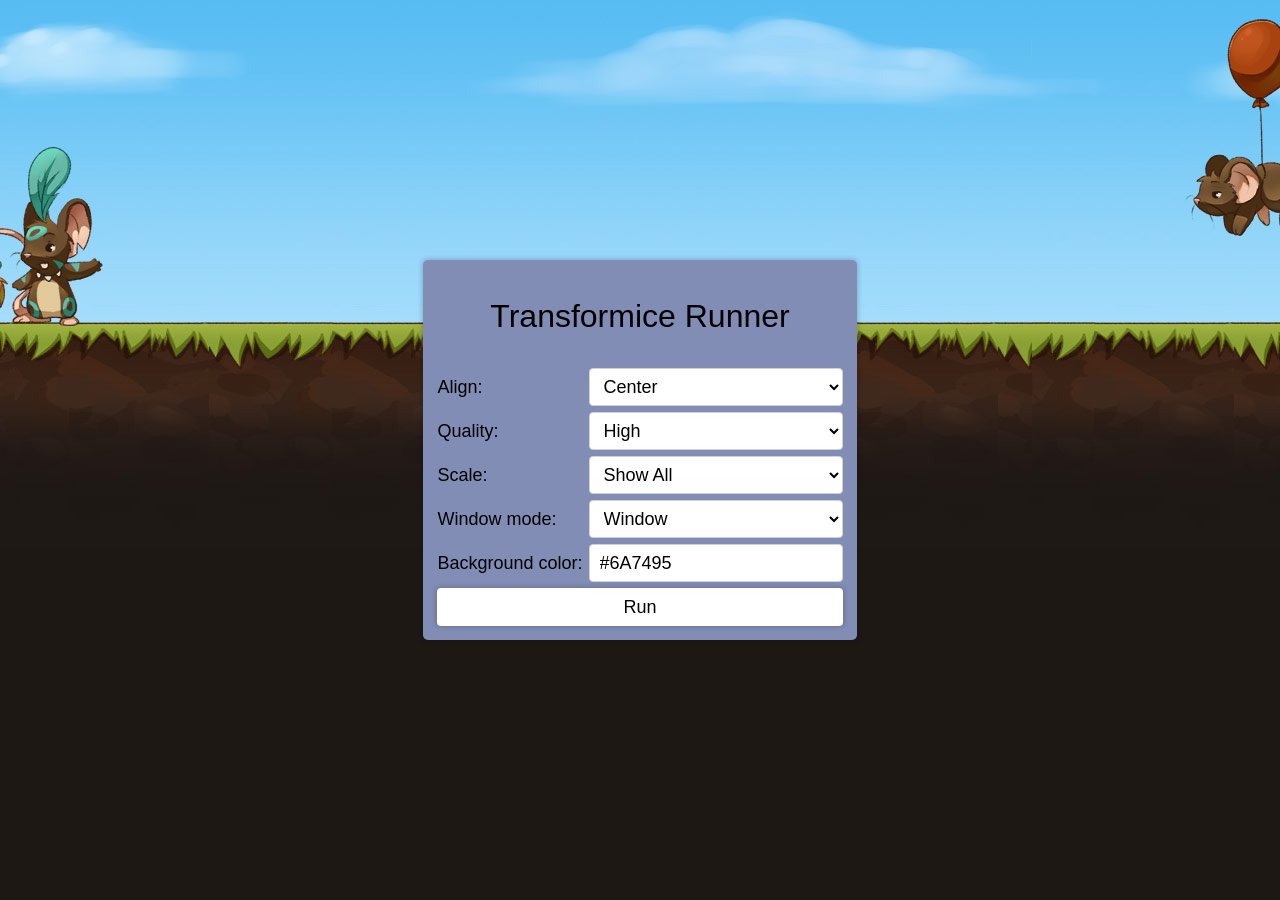
==== index.html @ 54b58c34 "Replace starter.html with index.html" ====
<!DOCTYPE html>

<html lang="en">

<head>
	<meta charset="utf-8" />
	<title>Transformice Runner by expwez/qweqwenoob</title>
	<link rel="stylesheet" href="style.css" type="text/css" />
	<script type="text/javascript" src="starter.js"></script>
</head>

<body id="body">
	<div class="page">
		<div id="container" class="container">
			<h1 class="header">Transformice Runner</h1>
			<table>
				<tr>
					<td>
						Align:
					</td>
					<td>
						<select id="alignSelect">
							<option value="c" selected>Center</option>
							<option value="t">Top</option>
							<option value="l">Left</option>
							<option value="r">Right</option>
							<option value="b">Bottom</option>
						</select>
					</td>
				</tr>
				<tr>
					<td>
						Quality:
					</td>
					<td>
						<select id="qualitySelect">
							<option value="low" title="Favors playback speed over appearance and never uses anti-aliasing.">
								Low
							</option>
							<option value="autolow" title="Emphasizes speed at first but improves appearance whenever possible. Playback begins with anti-aliasing turned off. If Flash Player detects that the processor can handle it, anti-aliasing is turned on.">
								AutoLow
							</option>
							<option value="autohigh" title="Emphasizes playback speed and appearance equally at first but sacrifices appearance for playback speed if necessary. Playback begins with anti-aliasing turned on. If the actual frame rate drops below the specified frame rate, anti-aliasing is turned off to improve playback speed.">
								AutoHigh
							</option>
							<option value="medium" title="Applies some anti-aliasing and does not smooth bitmaps. It produces a better quality than the Low setting, but lower quality than the High setting.">
								Medium
							</option>
							<option value="high" title="Favors appearance over playback speed and always applies anti-aliasing. If the movie does not contain animation, bitmaps are smoothed; if the movie has animation, bitmaps are not smoothed."
							 selected>
								High
							</option>
							<option value="best" title="Provides the best display quality and does not consider playback speed. All output is anti-aliased and all bitmaps are smoothed.">
								Best
							</option>
						</select>
					</td>
				</tr>
				<tr>
					<td>
						Scale:
					</td>
					<td>
						<select id="scaleSelect">
							<option value="default" title="Makes the entire SWF file visible in the specified area without distortion, while maintaining the original aspect ratio of the movie. Borders can appear on two sides of the movie." selected>
								Show All
							</option>
							<option value="noborder" title="Scales the SWF file to fill the specified area, while maintaining the original aspect ratio of the file. Flash Player can crop the content, but no distortion occurs.">
								No Border
							</option>
							<option value="exactfit" title="Makes the entire SWF file visible in the specified area without trying to preserve the original aspect ratio. Distortion can occur.">
								Exact Fit
							</option>
							<option value="noscale" title="Prevents the SWF file from scaling to fit the area of the OBJECT or EMBED tag. Cropping can occur."
							 >
								No Scale
							</option>
						</select>
					</td>
				</tr>
				<tr>
					<td>
						Window mode:
					</td>
					<td>
						<select id="wmodeSelect">
							<option value="window" title="The SWF content plays in its own rectangle (''window'') on a web page. The browser determines how the SWF content is layered against other HTML elements. With this value, you cannot explicitly specify if SWF content appears above or below other HTML elements on the page.">
								Window
							</option>
							<option value="direct" title="Use direct to path rendering. This attribute bypasses compositing in the screen buffer and renders the SWF content directly to the screen. This wmode value is recommended to provide the best performance for content playback. It enables hardware accelerated presentation of SWF content that uses Stage Video or Stage 3D.">
								Direct
							</option>
							<option value="opaque" title="The SWF content is layered together with other HTML elements on the page. The SWF file is opaque and hides everything layered behind it on the page.">
								Opaque
							</option>
							<option value="transparent" title="The SWF content is layered together with other HTML elements on the page. The SWF file background color (Stage color) is transparent. HTML elements beneath the SWF file are visible through any transparent areas of the SWF, with alpha blending.">
								Transparent
							</option>
							<option value="gpu" title="Use additional hardware acceleration on some Internet-connected TVs and mobile devices. In contrast to other wmode values, pixel fidelity for display list graphics is not guaranteed.">
								GPU
							</option>
						</select>
					</td>
				</tr>
				<tr>
					<td>
						Background color:
					</td>
					<td>
						<input type="text" id="bgcolortInput" value="#6A7495" />
					</td>
				</tr>
				<tr>
					<td colspan="2">
						<button id="runBtn">Run</button>
					</td>
				</tr>

			</table>
		</div>
	</div>
</body>

</html>
---- style.css ----
* {
    line-height: 1.6;
    font-weight: 400;
    font-family: "Raleway", "HelveticaNeue", "Helvetica Neue", Helvetica, Arial, sans-serif;
    color: #222;

    font-size: 18px;
    color: black
}

html {
	height: 100%;
}

.page {
    background: url("./background.jpg") no-repeat top;
	display: flex;
	align-items: center;
	justify-content: center;
	height: 100%;
	margin: 0;
}

body {
    margin: 0 0 0 0;
    background: #1e1815;
    height: 100%;
    width: 100%;
}

select {
    width: 100%;
}

input {
    -webkit-box-sizing: border-box;
    -moz-box-sizing: border-box;
    box-sizing: border-box;
    width: 100%;
}

td {
    padding: 2px;
}

.container {
    background: #818DB5;
    border-radius: 5px;
    box-shadow: 0 0 5px 1px rgba(0, 0, 0, 0.2);
    text-align: left;
    padding: 10px;
}
    

input, select {
    height: 38px;
    padding: 6px 10px;
    background-color: white;
    border: 1px solid #D1D1D1;
    border-radius: 4px;
    box-sizing: border-box;
}

button {
    height: 38px;
    padding: 0 30px;
    background-color: white;
    border-radius: 4px;
    border: 0px solid #bbb;
    cursor: pointer;
    box-sizing: border-box;
    box-shadow: 0 0 5px 1px rgba(0, 0, 0, 0.2);
    width: 100%;
}

.header {
    text-align: center;
    font-size: 32px;
    font-weight: 300;
}
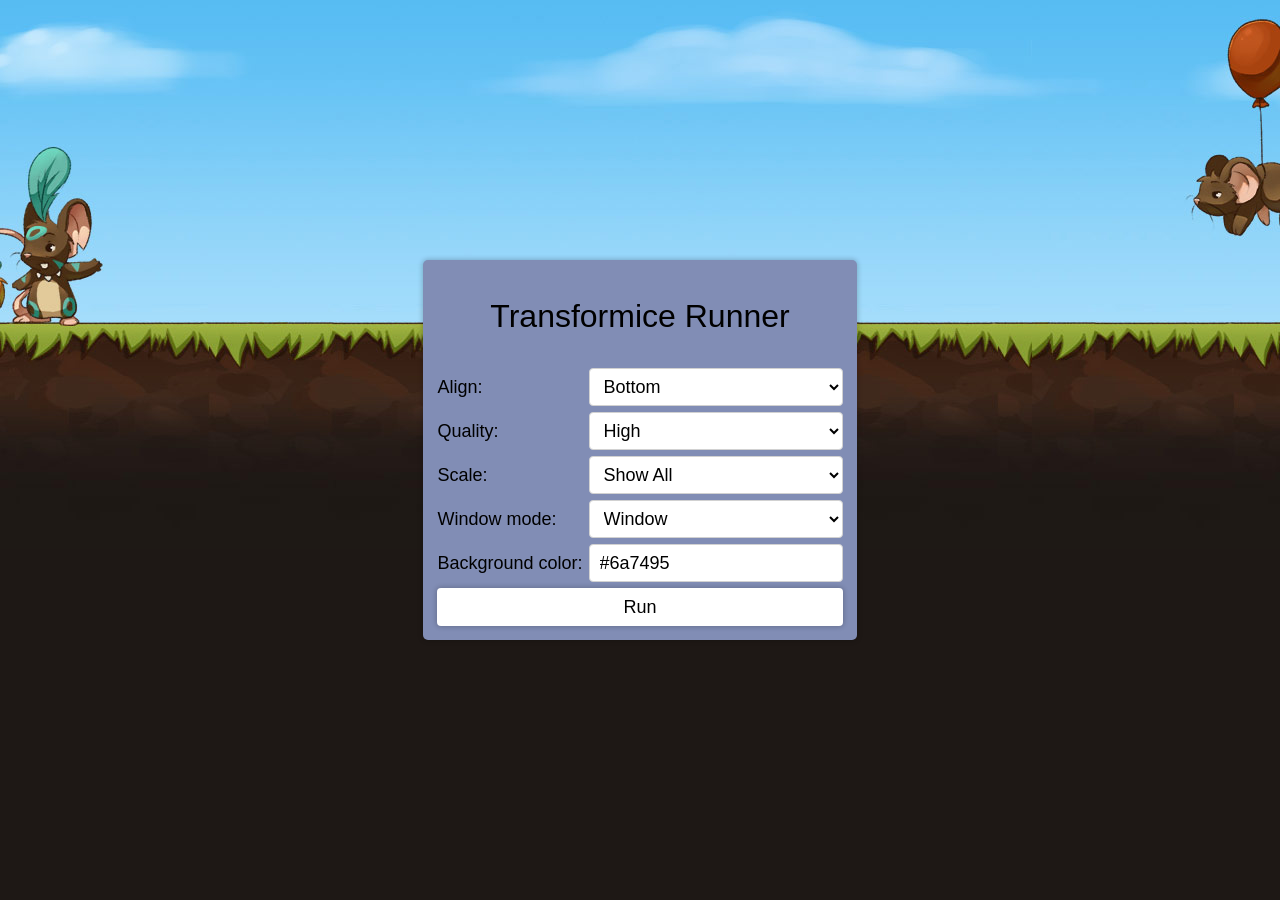
==== commit ab78e30d: "Add able to set up without cookies" ====
--- a/index.html
+++ b/index.html
@@ -6,6 +6,7 @@
 	<meta charset="utf-8" />
 	<title>Transformice Runner by expwez/qweqwenoob</title>
 	<link rel="stylesheet" href="style.css" type="text/css" />
+	<script type="text/javascript" src="settings.js"></script>
 	<script type="text/javascript" src="starter.js"></script>
 </head>
 
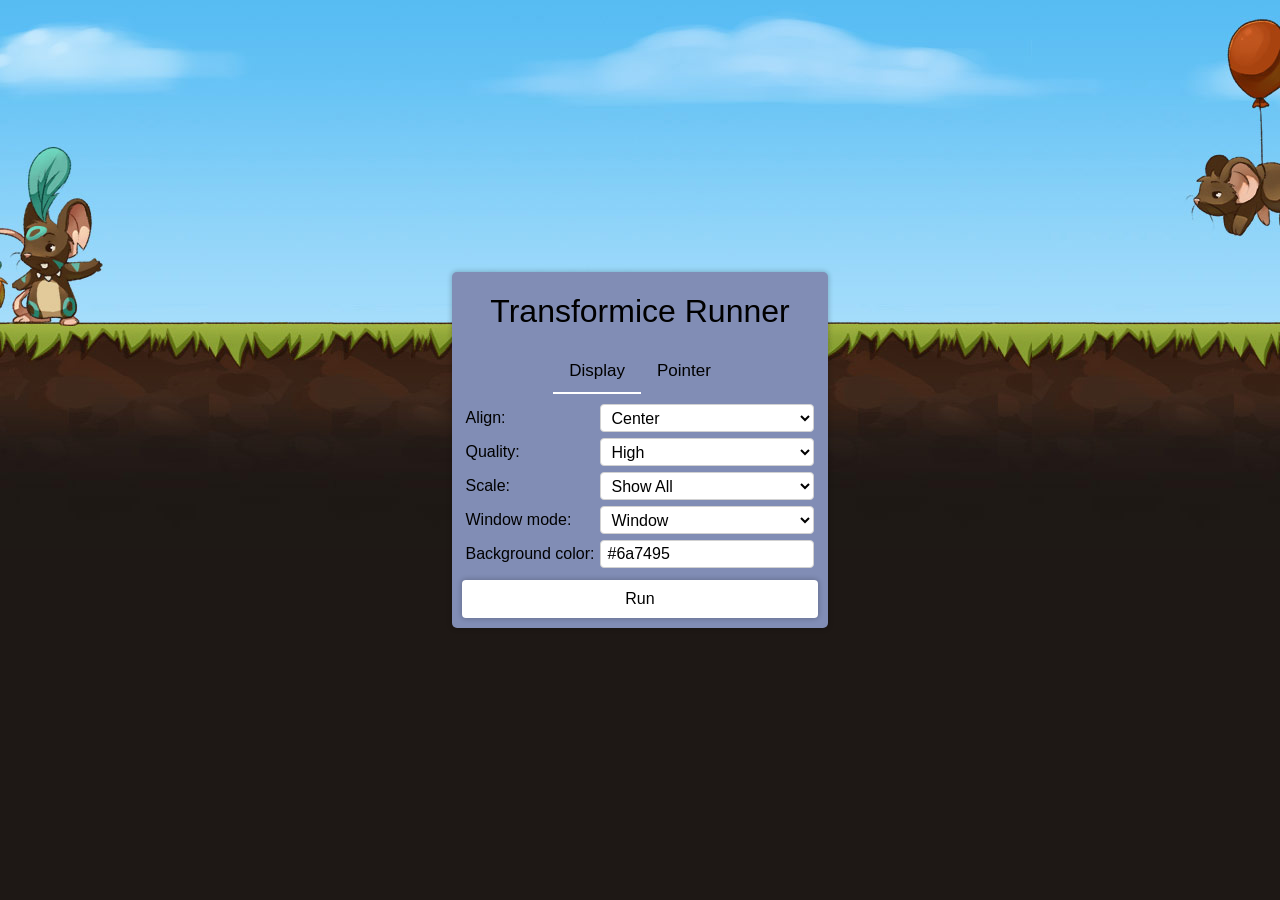
==== commit ae04ca9d: "Add pointer and some visual changes" ====
--- a/index.html
+++ b/index.html
@@ -6,6 +6,8 @@
 	<meta charset="utf-8" />
 	<title>Transformice Runner by expwez/qweqwenoob</title>
 	<link rel="stylesheet" href="style.css" type="text/css" />
+	<link rel="stylesheet" href="tabs/tabs.css" type="text/css" />
+	<script type="text/javascript" src="tabs/tabs.js"></script>
 	<script type="text/javascript" src="settings.js"></script>
 	<script type="text/javascript" src="starter.js"></script>
 </head>
@@ -14,112 +16,174 @@
 	<div class="page">
 		<div id="container" class="container">
 			<h1 class="header">Transformice Runner</h1>
-			<table>
-				<tr>
-					<td>
-						Align:
-					</td>
-					<td>
-						<select id="alignSelect">
-							<option value="c" selected>Center</option>
-							<option value="t">Top</option>
-							<option value="l">Left</option>
-							<option value="r">Right</option>
-							<option value="b">Bottom</option>
-						</select>
-					</td>
-				</tr>
-				<tr>
-					<td>
-						Quality:
-					</td>
-					<td>
-						<select id="qualitySelect">
-							<option value="low" title="Favors playback speed over appearance and never uses anti-aliasing.">
-								Low
-							</option>
-							<option value="autolow" title="Emphasizes speed at first but improves appearance whenever possible. Playback begins with anti-aliasing turned off. If Flash Player detects that the processor can handle it, anti-aliasing is turned on.">
-								AutoLow
-							</option>
-							<option value="autohigh" title="Emphasizes playback speed and appearance equally at first but sacrifices appearance for playback speed if necessary. Playback begins with anti-aliasing turned on. If the actual frame rate drops below the specified frame rate, anti-aliasing is turned off to improve playback speed.">
-								AutoHigh
-							</option>
-							<option value="medium" title="Applies some anti-aliasing and does not smooth bitmaps. It produces a better quality than the Low setting, but lower quality than the High setting.">
-								Medium
-							</option>
-							<option value="high" title="Favors appearance over playback speed and always applies anti-aliasing. If the movie does not contain animation, bitmaps are smoothed; if the movie has animation, bitmaps are not smoothed."
-							 selected>
-								High
-							</option>
-							<option value="best" title="Provides the best display quality and does not consider playback speed. All output is anti-aliased and all bitmaps are smoothed.">
-								Best
-							</option>
-						</select>
-					</td>
-				</tr>
-				<tr>
-					<td>
-						Scale:
-					</td>
-					<td>
-						<select id="scaleSelect">
-							<option value="default" title="Makes the entire SWF file visible in the specified area without distortion, while maintaining the original aspect ratio of the movie. Borders can appear on two sides of the movie." selected>
-								Show All
-							</option>
-							<option value="noborder" title="Scales the SWF file to fill the specified area, while maintaining the original aspect ratio of the file. Flash Player can crop the content, but no distortion occurs.">
-								No Border
-							</option>
-							<option value="exactfit" title="Makes the entire SWF file visible in the specified area without trying to preserve the original aspect ratio. Distortion can occur.">
-								Exact Fit
-							</option>
-							<option value="noscale" title="Prevents the SWF file from scaling to fit the area of the OBJECT or EMBED tag. Cropping can occur."
-							 >
-								No Scale
-							</option>
-						</select>
-					</td>
-				</tr>
-				<tr>
-					<td>
-						Window mode:
-					</td>
-					<td>
-						<select id="wmodeSelect">
-							<option value="window" title="The SWF content plays in its own rectangle (''window'') on a web page. The browser determines how the SWF content is layered against other HTML elements. With this value, you cannot explicitly specify if SWF content appears above or below other HTML elements on the page.">
-								Window
-							</option>
-							<option value="direct" title="Use direct to path rendering. This attribute bypasses compositing in the screen buffer and renders the SWF content directly to the screen. This wmode value is recommended to provide the best performance for content playback. It enables hardware accelerated presentation of SWF content that uses Stage Video or Stage 3D.">
-								Direct
-							</option>
-							<option value="opaque" title="The SWF content is layered together with other HTML elements on the page. The SWF file is opaque and hides everything layered behind it on the page.">
-								Opaque
-							</option>
-							<option value="transparent" title="The SWF content is layered together with other HTML elements on the page. The SWF file background color (Stage color) is transparent. HTML elements beneath the SWF file are visible through any transparent areas of the SWF, with alpha blending.">
-								Transparent
-							</option>
-							<option value="gpu" title="Use additional hardware acceleration on some Internet-connected TVs and mobile devices. In contrast to other wmode values, pixel fidelity for display list graphics is not guaranteed.">
-								GPU
-							</option>
-						</select>
-					</td>
-				</tr>
-				<tr>
-					<td>
-						Background color:
-					</td>
-					<td>
-						<input type="text" id="bgcolortInput" value="#6A7495" />
-					</td>
-				</tr>
-				<tr>
-					<td colspan="2">
-						<button id="runBtn">Run</button>
-					</td>
-				</tr>
 
-			</table>
+			<div class="tabs">
+				<div class="tab">
+					<button class="tablinks active">Display</button>
+					<button class="tablinks">Pointer</button>
+				</div>
+
+
+				<div class="tab-content">
+					<table>
+						<tr>
+							<td>
+								Align:
+							</td>
+							<td>
+								<select id="alignSelect">
+									<option value="c" selected>Center</option>
+									<option value="t">Top</option>
+									<option value="l">Left</option>
+									<option value="r">Right</option>
+									<option value="b">Bottom</option>
+								</select>
+							</td>
+						</tr>
+						<tr>
+							<td>
+								Quality:
+							</td>
+							<td>
+								<select id="qualitySelect">
+									<option value="low"
+										title="Favors playback speed over appearance and never uses anti-aliasing.">
+										Low
+									</option>
+									<option value="autolow"
+										title="Emphasizes speed at first but improves appearance whenever possible. Playback begins with anti-aliasing turned off. If Flash Player detects that the processor can handle it, anti-aliasing is turned on.">
+										AutoLow
+									</option>
+									<option value="autohigh"
+										title="Emphasizes playback speed and appearance equally at first but sacrifices appearance for playback speed if necessary. Playback begins with anti-aliasing turned on. If the actual frame rate drops below the specified frame rate, anti-aliasing is turned off to improve playback speed.">
+										AutoHigh
+									</option>
+									<option value="medium"
+										title="Applies some anti-aliasing and does not smooth bitmaps. It produces a better quality than the Low setting, but lower quality than the High setting.">
+										Medium
+									</option>
+									<option value="high"
+										title="Favors appearance over playback speed and always applies anti-aliasing. If the movie does not contain animation, bitmaps are smoothed; if the movie has animation, bitmaps are not smoothed."
+										selected>
+										High
+									</option>
+									<option value="best"
+										title="Provides the best display quality and does not consider playback speed. All output is anti-aliased and all bitmaps are smoothed.">
+										Best
+									</option>
+								</select>
+							</td>
+						</tr>
+						<tr>
+							<td>
+								Scale:
+							</td>
+							<td>
+								<select id="scaleSelect">
+									<option value="default"
+										title="Makes the entire SWF file visible in the specified area without distortion, while maintaining the original aspect ratio of the movie. Borders can appear on two sides of the movie."
+										selected>
+										Show All
+									</option>
+									<option value="noborder"
+										title="Scales the SWF file to fill the specified area, while maintaining the original aspect ratio of the file. Flash Player can crop the content, but no distortion occurs.">
+										No Border
+									</option>
+									<option value="exactfit"
+										title="Makes the entire SWF file visible in the specified area without trying to preserve the original aspect ratio. Distortion can occur.">
+										Exact Fit
+									</option>
+									<option value="noscale"
+										title="Prevents the SWF file from scaling to fit the area of the OBJECT or EMBED tag. Cropping can occur.">
+										No Scale
+									</option>
+								</select>
+							</td>
+						</tr>
+						<tr>
+							<td>
+								Window mode:
+							</td>
+							<td>
+								<select id="wmodeSelect">
+									<option value="window"
+										title="The SWF content plays in its own rectangle (''window'') on a web page. The browser determines how the SWF content is layered against other HTML elements. With this value, you cannot explicitly specify if SWF content appears above or below other HTML elements on the page.">
+										Window
+									</option>
+									<option value="direct"
+										title="Use direct to path rendering. This attribute bypasses compositing in the screen buffer and renders the SWF content directly to the screen. This wmode value is recommended to provide the best performance for content playback. It enables hardware accelerated presentation of SWF content that uses Stage Video or Stage 3D.">
+										Direct
+									</option>
+									<option value="opaque"
+										title="The SWF content is layered together with other HTML elements on the page. The SWF file is opaque and hides everything layered behind it on the page.">
+										Opaque
+									</option>
+									<option value="transparent"
+										title="The SWF content is layered together with other HTML elements on the page. The SWF file background color (Stage color) is transparent. HTML elements beneath the SWF file are visible through any transparent areas of the SWF, with alpha blending.">
+										Transparent
+									</option>
+									<option value="gpu"
+										title="Use additional hardware acceleration on some Internet-connected TVs and mobile devices. In contrast to other wmode values, pixel fidelity for display list graphics is not guaranteed.">
+										GPU
+									</option>
+								</select>
+							</td>
+						</tr>
+						<tr>
+							<td>
+								Background color:
+							</td>
+							<td>
+								<input type="text" id="bgcolortInput" value="#6A7495" />
+							</td>
+						</tr>
+					</table>
+				</div>
+
+				<div class="tab-content">
+					<table>
+						<tr>
+							<td>
+								Pointer toggle shortcut:
+							</td>
+							<td>
+								<input type="number" min="0" max="200" value="113" id="pointerHotkeyInput" />
+							</td>
+						</tr>
+						<tr>
+							<td>
+								Pointer Size (in px):
+							</td>
+							<td>
+								<input type="number" min="0" max="100" value="10" id="pointerSizeInput" />
+							</td>
+						</tr>
+						<tr>
+							<td>
+								Pointer Opacity:
+							</td>
+							<td>
+								<input type="number" min="0" max="100" value="80" id="pointerOpacityInput" />
+							</td>
+						</tr>
+						<tr>
+							<td>
+								Pointer:
+							</td>
+							<td>
+								<input type="checkbox" id="pointerInput" checked />
+							</td>
+						</tr>
+					</table>
+				</div>
+
+			</div>
+
+			<button class="button" id="runBtn">Run</button>
 		</div>
 	</div>
+	<span class="dot" id="dot"></span>
+
 </body>
 
 </html>
--- a/style.css
+++ b/style.css
@@ -4,7 +4,7 @@
     font-family: "Raleway", "HelveticaNeue", "Helvetica Neue", Helvetica, Arial, sans-serif;
     color: #222;
 
-    font-size: 18px;
+    font-size: 16px;
     color: black
 }
 
@@ -39,6 +39,10 @@
     width: 100%;
 }
 
+table {
+    width: 100%;
+}
+
 td {
     padding: 2px;
 }
@@ -49,19 +53,22 @@
     box-shadow: 0 0 5px 1px rgba(0, 0, 0, 0.2);
     text-align: left;
     padding: 10px;
+
+    display: flex;
+    flex-direction: column;
 }
     
 
 input, select {
-    height: 38px;
-    padding: 6px 10px;
+    height: 28px;
+    padding: 2px 6px;
     background-color: white;
     border: 1px solid #D1D1D1;
     border-radius: 4px;
     box-sizing: border-box;
 }
 
-button {
+.button {
     height: 38px;
     padding: 0 30px;
     background-color: white;
@@ -77,4 +84,20 @@
     text-align: center;
     font-size: 32px;
     font-weight: 300;
+    margin-top: 4px;
+    margin-bottom: 12px;
+    /* border-bottom: 2px solid white; */
+}
+
+.dot {
+    height: 10px;
+    width: 10px;
+    background-color: #ff0000;
+    border-radius: 50%;
+    display: inline-block;
+    position: fixed;
+    z-index: 1000;
+    pointer-events: none;
+    opacity: 0.1;
+    display: none;
 }
--- a/tabs/tabs.css
+++ b/tabs/tabs.css
@@ -0,0 +1,34 @@
+.tab {
+    width: 100%;
+    display: flex;
+    justify-content: center;
+    margin-bottom: 8px;
+}
+
+.tab button {
+    background-color: inherit;
+    float: left;
+    border: none;
+    outline: none;
+    cursor: pointer;
+    padding: 8px 16px;
+    transition: 0.3s;
+    font-size: 17px;
+}
+
+.tab button:hover {
+    box-shadow: 0 2px 0 0px white;
+}
+
+.tab button.active {
+    box-shadow: 0 2px 0 0px white;
+}
+
+.tab-content {
+    margin-bottom: 8px;
+    display: none;
+}
+
+.tab-content.active {
+    display: block;
+}
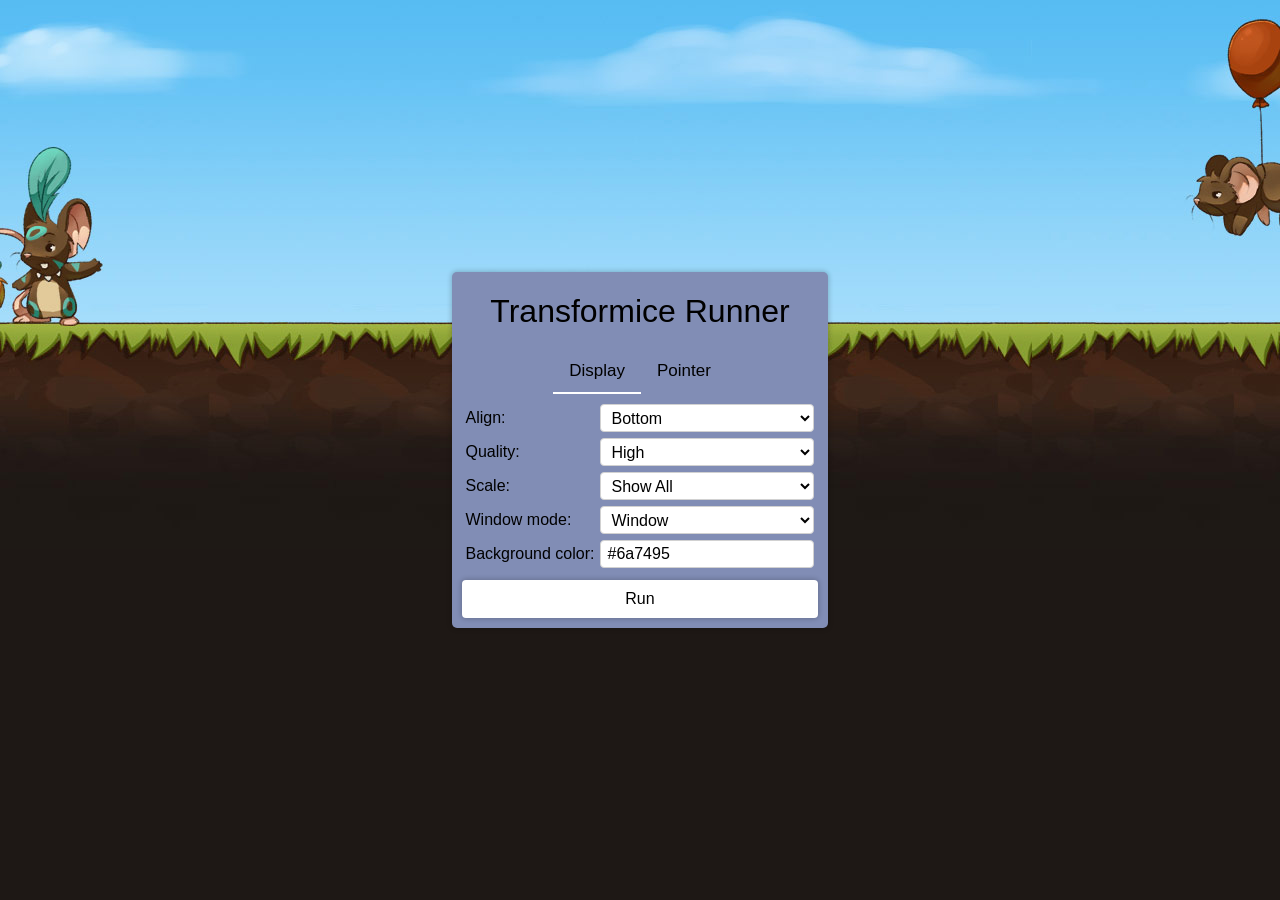
==== commit 0c82d4e1: "Move settings.js to main folder and change default alight to bottom" ====
--- a/index.html
+++ b/index.html
@@ -5,11 +5,11 @@
 <head>
 	<meta charset="utf-8" />
 	<title>Transformice Runner by expwez/qweqwenoob</title>
-	<link rel="stylesheet" href="style.css" type="text/css" />
+	<link rel="stylesheet" href="css/style.css" type="text/css" />
 	<link rel="stylesheet" href="tabs/tabs.css" type="text/css" />
 	<script type="text/javascript" src="tabs/tabs.js"></script>
 	<script type="text/javascript" src="settings.js"></script>
-	<script type="text/javascript" src="starter.js"></script>
+	<script type="text/javascript" src="js/starter.js"></script>
 </head>
 
 <body id="body">
--- a/css/style.css
+++ b/css/style.css
@@ -0,0 +1,102 @@
+* {
+    line-height: 1.6;
+    font-weight: 400;
+    font-family: "Raleway", "HelveticaNeue", "Helvetica Neue", Helvetica, Arial, sans-serif;
+    color: #222;
+
+    font-size: 16px;
+    color: black
+}
+
+html {
+	height: 100%;
+}
+
+.page {
+    background: url("../img/background.jpg") no-repeat top;
+	display: flex;
+	align-items: center;
+	justify-content: center;
+	height: 100%;
+	margin: 0;
+}
+
+body {
+    margin: 0 0 0 0;
+    background: #1e1815;
+    height: 100%;
+    width: 100%;
+}
+
+select {
+    width: 100%;
+}
+
+input {
+    -webkit-box-sizing: border-box;
+    -moz-box-sizing: border-box;
+    box-sizing: border-box;
+    width: 100%;
+}
+
+table {
+    width: 100%;
+}
+
+td {
+    padding: 2px;
+}
+
+.container {
+    background: #818DB5;
+    border-radius: 5px;
+    box-shadow: 0 0 5px 1px rgba(0, 0, 0, 0.2);
+    text-align: left;
+    padding: 10px;
+
+    display: flex;
+    flex-direction: column;
+}
+    
+
+input, select {
+    height: 28px;
+    padding: 2px 6px;
+    background-color: white;
+    border: 1px solid #D1D1D1;
+    border-radius: 4px;
+    box-sizing: border-box;
+}
+
+.button {
+    height: 38px;
+    padding: 0 30px;
+    background-color: white;
+    border-radius: 4px;
+    border: 0px solid #bbb;
+    cursor: pointer;
+    box-sizing: border-box;
+    box-shadow: 0 0 5px 1px rgba(0, 0, 0, 0.2);
+    width: 100%;
+}
+
+.header {
+    text-align: center;
+    font-size: 32px;
+    font-weight: 300;
+    margin-top: 4px;
+    margin-bottom: 12px;
+}
+
+.dot {
+    height: 10px;
+    width: 10px;
+    background-color: #ff0000;
+    border-radius: 50%;
+    display: inline-block;
+    position: fixed;
+    z-index: 1000;
+    pointer-events: none;
+    opacity: 0.1;
+    display: none;
+}
